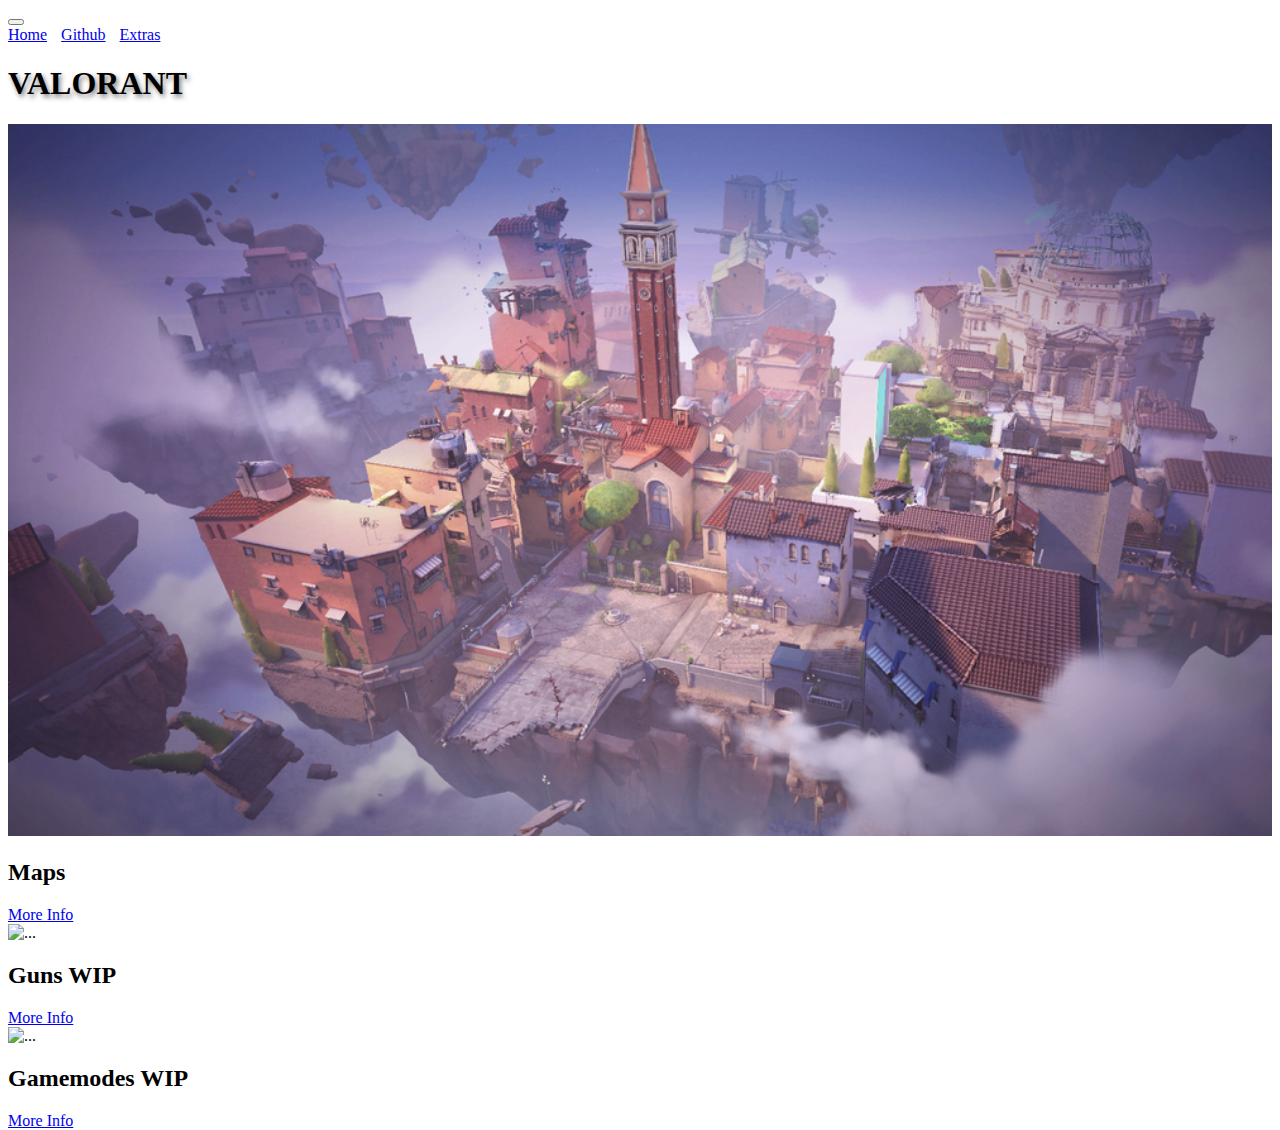
==== index.html @ faf62808 "added game mode buttons" ====
<!doctype html>
<html lang="en">

<head>
    <meta charset=" utf-8">
    <meta name="viewport" content="width=device-width, initial-scale=1">
    <meta name="description" content="Description of Valorant">
    <meta name="author" content="Brian Cheung">
    <!-- Bootstrap CSS -->
    <link href="https://cdn.jsdelivr.net/npm/bootstrap@5.0.0-beta2/dist/css/bootstrap.min.css" rel="stylesheet"
        integrity="sha384-BmbxuPwQa2lc/FVzBcNJ7UAyJxM6wuqIj61tLrc4wSX0szH/Ev+nYRRuWlolflfl" crossorigin="anonymous">
    <link href="style.css" rel="stylesheet">
    <link rel="shortcut icon" type="image/png" href="./imgs/favicon.jpg">
    <!-- Option 1: Bootstrap Bundle with Popper -->
    <script src="https://cdn.jsdelivr.net/npm/bootstrap@5.0.0-beta2/dist/js/bootstrap.bundle.min.js"
        integrity="sha384-b5kHyXgcpbZJO/tY9Ul7kGkf1S0CWuKcCD38l8YkeH8z8QjE0GmW1gYU5S9FOnJ0" crossorigin="anonymous">
    </script>
    <script src="https://code.jquery.com/jquery-3.2.1.slim.min.js"
        integrity="sha384-KJ3o2DKtIkvYIK3UENzmM7KCkRr/rE9/Qpg6aAZGJwFDMVNA/GpGFF93hXpG5KkN" crossorigin="anonymous">
    </script>
    <script src="https://cdnjs.cloudflare.com/ajax/libs/popper.js/1.12.9/umd/popper.min.js"
        integrity="sha384-ApNbgh9B+Y1QKtv3Rn7W3mgPxhU9K/ScQsAP7hUibX39j7fakFPskvXusvfa0b4Q" crossorigin="anonymous">
    </script>
    <script src="https://maxcdn.bootstrapcdn.com/bootstrap/4.0.0/js/bootstrap.min.js"
        integrity="sha384-JZR6Spejh4U02d8jOt6vLEHfe/JQGiRRSQQxSfFWpi1MquVdAyjUar5+76PVCmYl" crossorigin="anonymous">
    </script>

    <title>Valorant Info</title>
</head>

<body class="bg-dark text-white text-center bg-img7">
    <!-- Navbar -->
    <nav class="navbar navbar-dark navbar-expand-lg">
        <div class="container-fluid">
            <a class="navbar-brand" href="index.html">
            </a>
            <button class="navbar-toggler" type="button" data-bs-toggle="collapse" data-bs-target="#navbarNavAltMarkup"
                aria-controls="navbarNavAltMarkup" aria-expanded="false" aria-label="Toggle navigation">
                <span class="navbar-toggler-icon">
                </span>
            </button>
            <div class="collapse navbar-collapse" id="navbarNavAltMarkup">
                <div class="navbar-nav">
                    <a class="btn btn-primary" aria-current="page" href="#">Home</a>
                    <a class="btn btn-primary" href="https://github.com/BrianCheung1/ValorantMaps"
                        target="_blank">Github</a>
                    <a class="btn btn-primary" href="#">Extras</a>
                </div>
            </div>
        </div>
    </nav>

    <!-- Title -->
    <h1 class="shadow-title"><span class="text-danger ">VALORANT</span> </h1>


    <div class="container-fluid">
        <div class="row justify-content-center ">

            <div class="col-xl-3 mb-2 ">
                <div class="card bg-dark homescreencards ">
                    <div class="card-img-wrap"><img src="./imgs/Loading_Screen_Ascent.png" class="card-img-top"
                            alt="..."></div>
                    <div class="card-body">

                    </div>
                    <div class="card-footer border-dark bg-dark">
                        <h2 class="card-title">Maps</h2>
                        <a href="maps.html" class="btn btn-danger">More Info</a>
                    </div>
                </div>
            </div>

            <div class="col-xl-3 mb-2 my-auto">
                <div class="card bg-dark homescreencards">

                    <div class="card-img-wrap"><img src="./imgs/allguns.jpg" class="card-img-top" alt="..."></div>
                    <div class="card-body">
                    </div>

                    <div class="card-footer border-dark bg-dark">
                        <h2>Guns WIP</h2>
                        <a href="guns.html" class="btn btn-danger">More Info</a>
                    </div>

                </div>
            </div>

            <div class="col-xl-3 mb-2 my-auto">
                <div class="card bg-dark homescreencards">
                    <div class="card-img-wrap"><img src="./imgs/gamemodespreview.jpg" class="card-img-top" alt="...">
                    </div>
                    <div class="card-body">


                    </div>
                    <div class="card-footer border-dark bg-dark">
                        <h2 class="card-title">Gamemodes WIP</h2>
                        <a href="gamemodes.html" class="btn btn-danger">More Info</a>
                    </div>
                </div>
            </div>

        </div>
    </div>
    

</body>

</html>
---- style.css ----
.navbar-brand {
    position: relative;
    background: url(./imgs/valorant.png);
    width: 48px;
    height: 32.72px;
    background-size: cover;
    background-repeat: no-repeat;
    background-position: center;
}

.navbar-nav {
    margin-left: auto;
}

.navbar-nav a {
    margin-left: auto;
    margin-right: 10px;
    margin-top: 5px;
}

.bg-img {
    background-image: url(./imgs/Killjoy1.png), url(./imgs/Raze.png), url(./imgs/Homescreen.png);
    background-repeat: no-repeat;
    background-position: -5% , 110%;
    background-attachment: fixed;
}

.bg-img2 {
    background-image: url(./imgs/Loading_Screen_Ascent.png);
    height: 100%;
    width: auto;
    /* Center and scale the image nicely */
    background-position: center;
    background-repeat: no-repeat;
    background-size: cover;
    background-attachment: fixed;

}

.bg-img3 {
    background-image: url(./imgs/Loading_Screen_Bind.png);
    height: 100%;
    width: auto;
    /* Center and scale the image nicely */
    background-position: center;
    background-repeat: no-repeat;
    background-size: cover;
    background-attachment: fixed;

}

.bg-img4 {
    background-image: url(./imgs/Loading_Screen_Haven.png);
    height: 100%;
    width: auto;
    /* Center and scale the image nicely */
    background-position: center;
    background-repeat: no-repeat;
    background-size: cover;
    background-attachment: fixed;

}

.bg-img5 {
    background-image: url(./imgs/Loading_Icebox.png);
    height: 100%;
    width: auto;
    /* Center and scale the image nicely */
    background-position: center;
    background-repeat: no-repeat;
    background-size: cover;
    background-attachment: fixed;

}

.bg-img6 {
    background-image: url(./imgs/Loading_Screen_Split.png);
    height: 100%;
    width: auto;
    /* Center and scale the image nicely */
    background-position: center;
    background-repeat: no-repeat;
    background-size: cover;
    background-attachment: fixed;

}

.bg-img7 {
    background-image: url(./imgs/Homescreen.png);
    height: 100%;
    width: auto;
    /* Center and scale the image nicely */
    background-position: center;
    background-repeat: no-repeat;
    background-size: cover;
    background-attachment: fixed;


}

.bg-img8 {
    background-image: url(./imgs/gunsbackground.jpg);
    height: 100%;
    width: auto;
    /* Center and scale the image nicely */
    background-position: center;
    background-repeat: no-repeat;
    background-size: cover;
    background-attachment: fixed;
}

.bg-img9 {
    background-image: url(./imgs/ValorantLoadScreen.jpg);
    height: 100%;
    width: auto;
    /* Center and scale the image nicely */
    background-position: center;
    background-repeat: no-repeat;
    background-size: cover;
    background-attachment: fixed;
}


.shadow-title {
    text-shadow: 2px 3px 5px rgba(0, 0, 0, 0.5);
}

.carousel-control-next,
.carousel-control-prev

/*, .carousel-indicators */
    {
    filter: invert(100%);
}

a:hover,
a:active,
a:focus {
    color: #c33;
}

.card-img-wrap {
    overflow: hidden;
    position: relative;
}

.card-img-wrap:after {
    content: '';
    position: absolute;
    top: 0;
    left: 0;
    right: 0;
    bottom: 0;
    background: rgba(255, 255, 255, 0.3);
    opacity: 0;
    transition: opacity .25s;
}

.card-img-wrap img {
    transition: transform .25s;
    width: 100%;
}

.card-img-wrap:hover img {
    transform: scale(1.2);
}

.homescreencards:hover {
    box-shadow: 0 4px 6px 0 rgba(22, 22, 26, 0.18);
}

.mapcard:hover {
    box-shadow: 0 4px 6px 0 rgba(22, 22, 26, 0.18);
}

.mapbuttons {
    width: 75px !important;
    border-radius: 0px;
}

.mapbuttons:hover {
    transform: scale(1.2);
    transition-duration: .5s;
    -webkit-transition: transform .1s ease-in-out;
}

.cardmap {
    background-color: #180e31;
}


.fa-angle-right {
    transition: all .2s ease;
}

.fa-angle-right:hover {
    color: red;
    transform: rotate(90deg);
    transition: transform 0.2s ease-in-out;
}

.gun-img {
    transition: all .1s ease;
    
}

.gun-img:hover {
    transform: scale(1.1);
    transition-duration: .5s;
    -webkit-transition: transform .1s ease-in-out;
}

.right {
    float: right;
}

.left {
    float: left;
}

.text-bolded {
    font: small-caps bold 24px/2 cursive;
    color: white !important;
}

.borderforcontainers {
    border: 1px dotted #cc2222;
}

.container {
    height: 100%;
}

html, body {
    height: 100%;
}
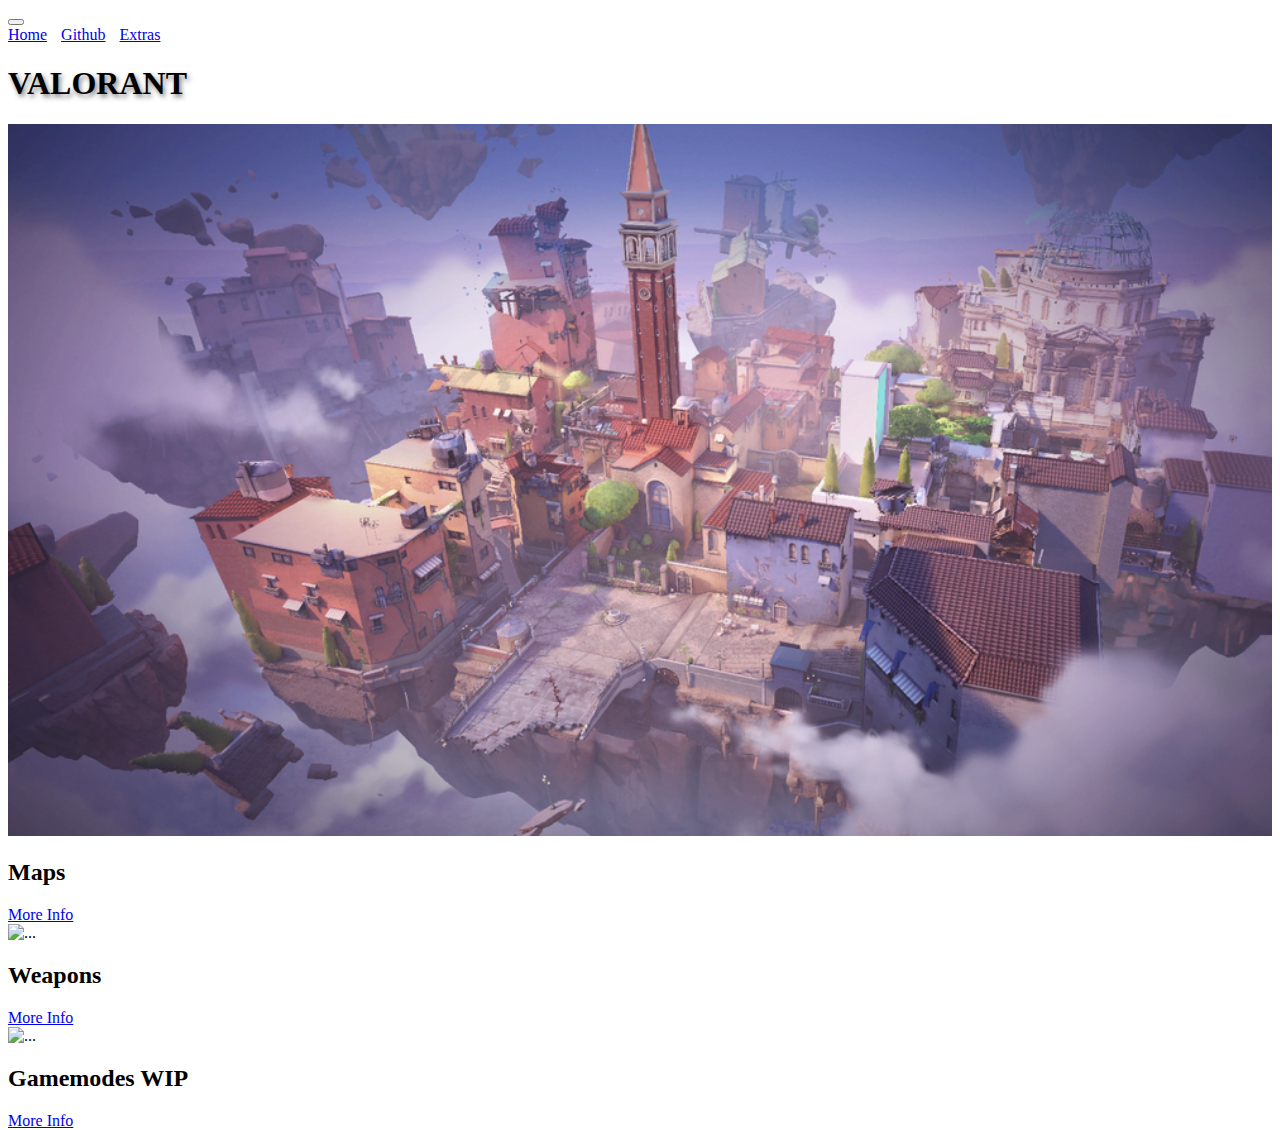
==== commit 544e3a9f: "changed col size and added knife" ====
--- a/index.html
+++ b/index.html
@@ -41,10 +41,10 @@
             </button>
             <div class="collapse navbar-collapse" id="navbarNavAltMarkup">
                 <div class="navbar-nav">
-                    <a class="btn btn-primary" aria-current="page" href="#">Home</a>
-                    <a class="btn btn-primary" href="https://github.com/BrianCheung1/ValorantMaps"
+                    <a class="btn btn-danger" aria-current="page" href="#">Home</a>
+                    <a class="btn btn-danger" href="https://github.com/BrianCheung1/ValorantMaps"
                         target="_blank">Github</a>
-                    <a class="btn btn-primary" href="#">Extras</a>
+                    <a class="btn btn-danger" href="#">Extras</a>
                 </div>
             </div>
         </div>
@@ -79,7 +79,7 @@
                     </div>
 
                     <div class="card-footer border-dark bg-dark">
-                        <h2>Guns WIP</h2>
+                        <h2>Weapons</h2>
                         <a href="guns.html" class="btn btn-danger">More Info</a>
                     </div>
 
--- a/style.css
+++ b/style.css
@@ -219,7 +219,7 @@
 }
 
 .text-bolded {
-    font: small-caps bold 24px/2 cursive;
+    font: small-caps bold 24px/2;
     color: white !important;
 }
 
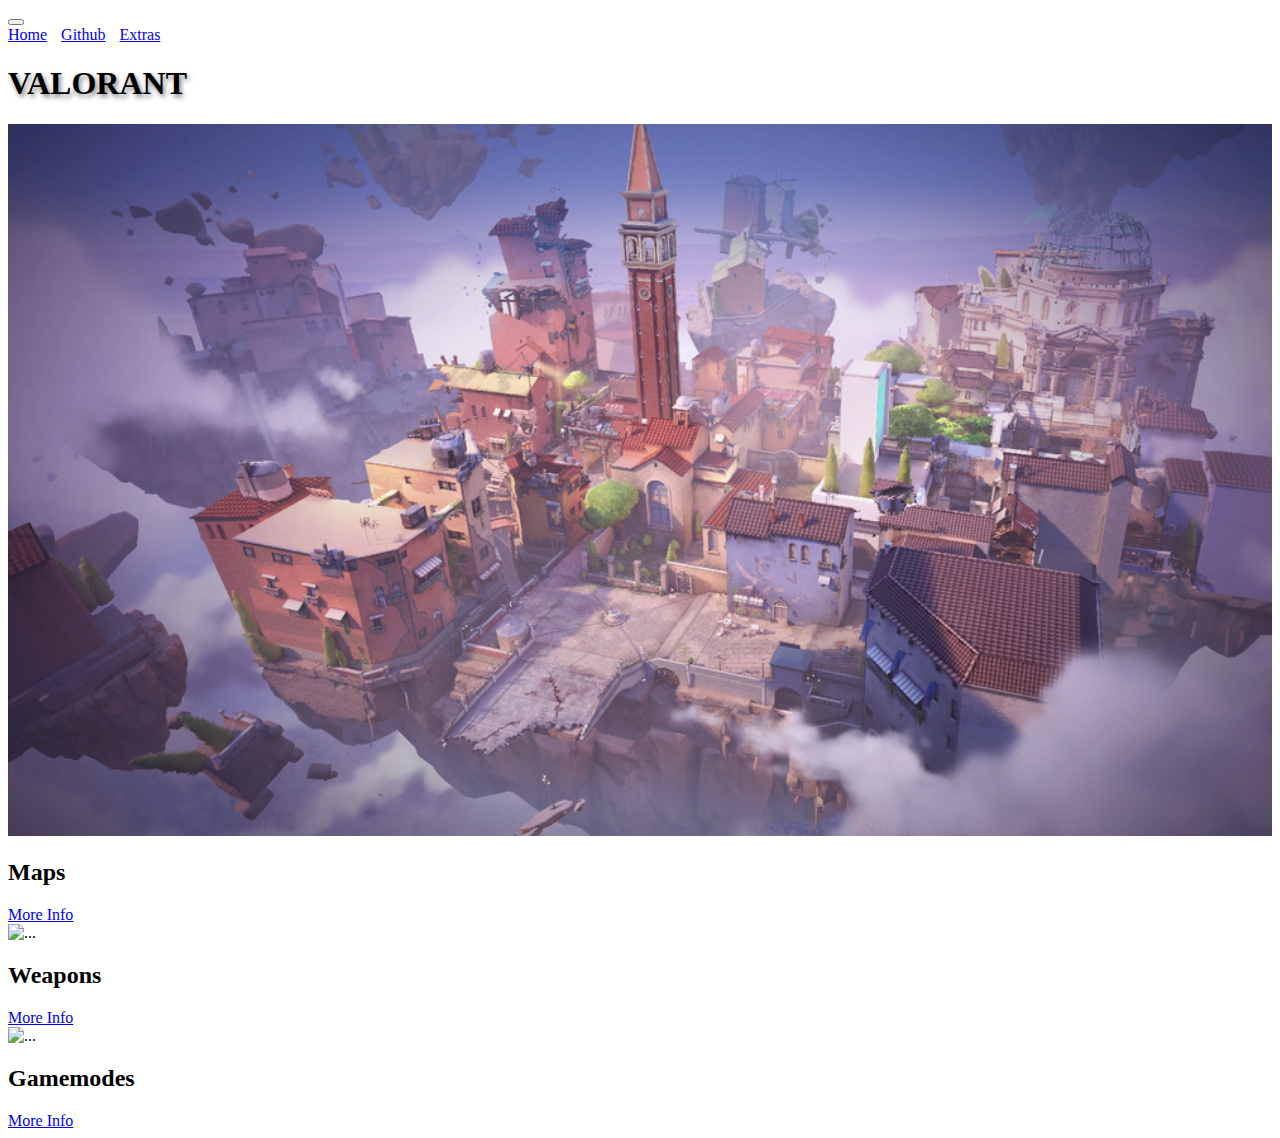
==== commit 3f40b0d4: "added extra mode info" ====
--- a/index.html
+++ b/index.html
@@ -95,7 +95,7 @@
 
                     </div>
                     <div class="card-footer border-dark bg-dark">
-                        <h2 class="card-title">Gamemodes WIP</h2>
+                        <h2 class="card-title">Gamemodes</h2>
                         <a href="gamemodes.html" class="btn btn-danger">More Info</a>
                     </div>
                 </div>
--- a/style.css
+++ b/style.css
@@ -21,7 +21,7 @@
 .bg-img {
     background-image: url(./imgs/Killjoy1.png), url(./imgs/Raze.png), url(./imgs/Homescreen.png);
     background-repeat: no-repeat;
-    background-position: -5% , 110%;
+    background-position: -5%, 110%;
     background-attachment: fixed;
 }
 
@@ -201,7 +201,7 @@
 
 .gun-img {
     transition: all .1s ease;
-    
+
 }
 
 .gun-img:hover {
@@ -227,10 +227,59 @@
     border: 1px dotted #cc2222;
 }
 
-.container {
-    height: 100%;
-}
-
-html, body {
-    height: 100%;
+
+.slide-in {
+    animation: slide-in 1s ease-out;
+    -webkit-animation: slide-in 1s ease-out;
+}
+
+@keyframes slide-in {
+    0% {
+        opacity: 0;
+        transform: translateX(100%);
+    }
+
+    100% {
+        opacity: 1;
+        transform: translateX(0%);
+    }
+}
+
+@-webkit-keyframes slide-in {
+    0% {
+        opacity: 0;
+        transform: translateX(100%);
+    }
+    100% {
+        opacity: 1;
+        -webkit-transform: translateX(0%);
+    }
+}
+
+.slide-up {
+    animation: slide-up 1s ease-out;
+    -webkit-animation: slide-up 1s ease-out;
+}
+
+@keyframes slide-up {
+    0% {
+        opacity: 0;
+        transform: translateY(100%);
+    }
+
+    100% {
+        opacity: 1;
+        transform: translateY(0%);
+    }
+}
+
+@-webkit-keyframes slide-up {
+    0% {
+        opacity: 0;
+        transform: translateY(100%);
+    }
+    100% {
+        opacity: 1;
+        -webkit-transform: translateY(0%);
+    }
 }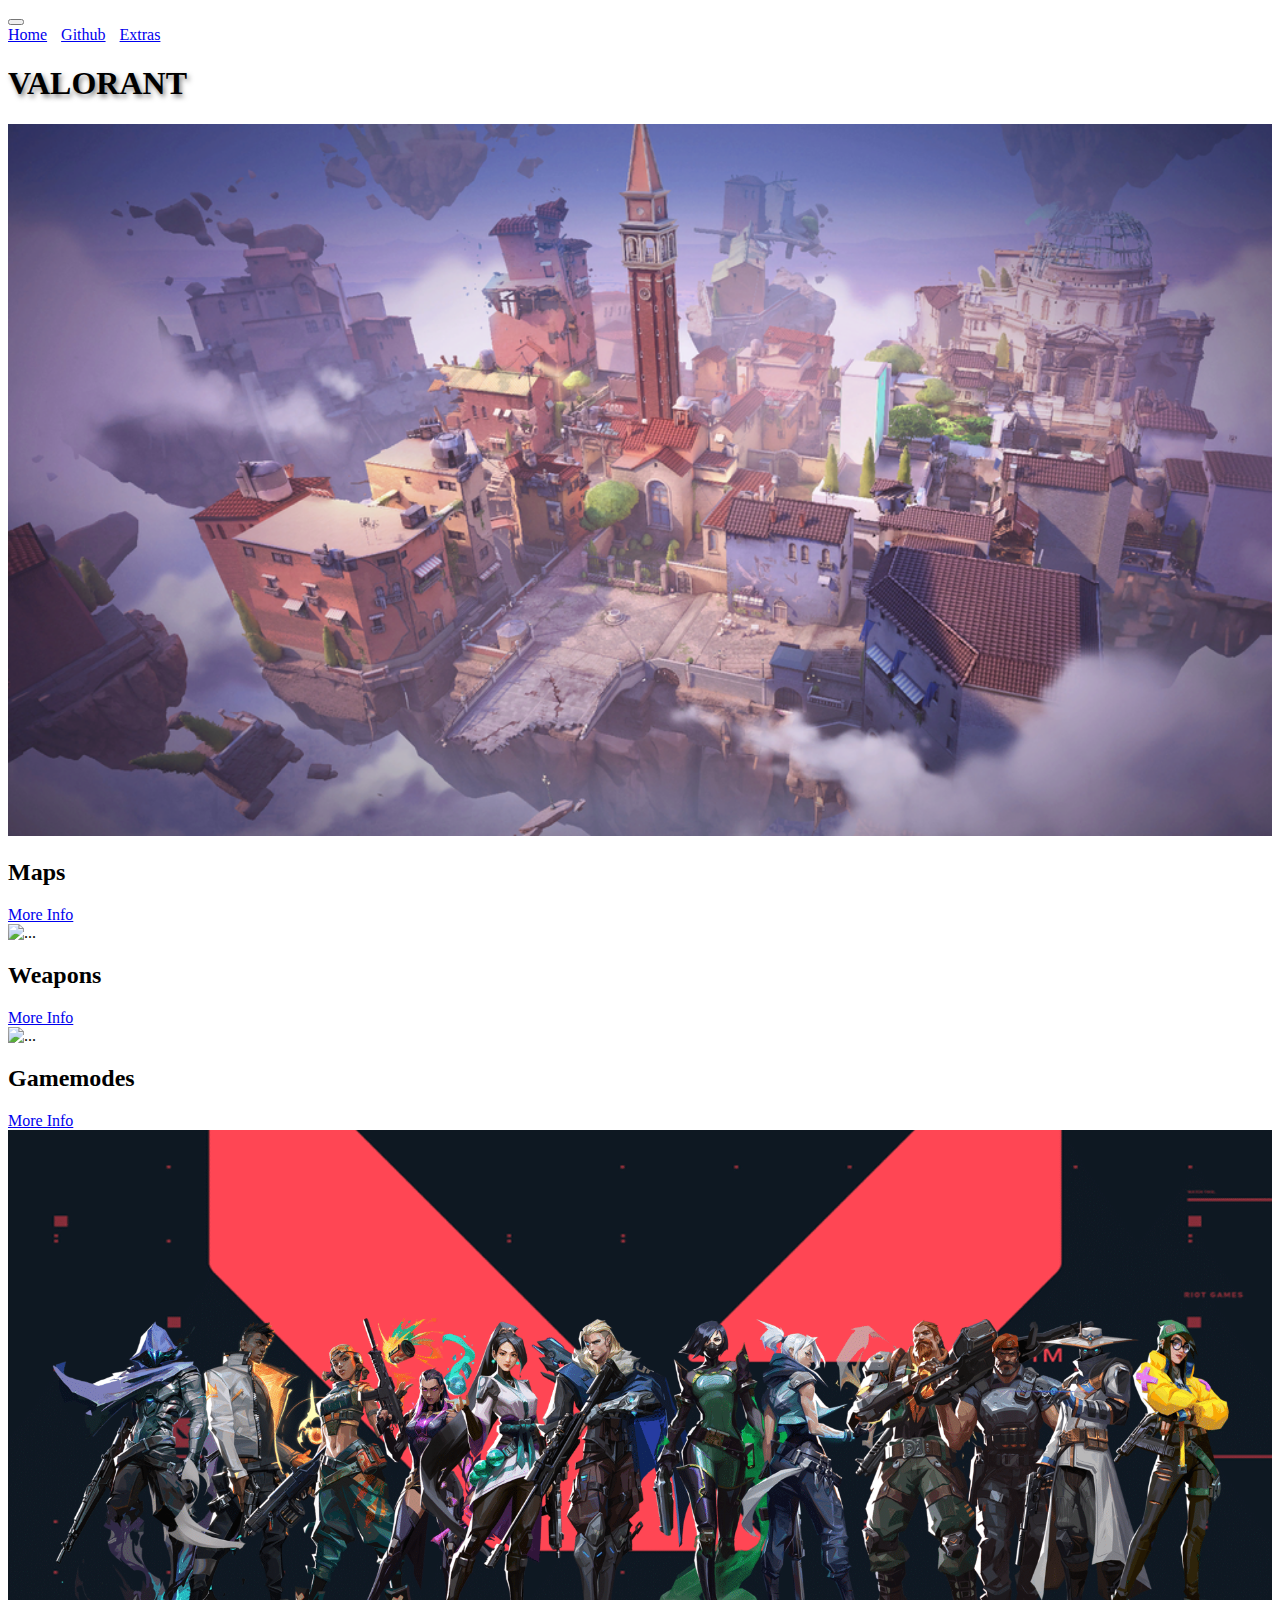
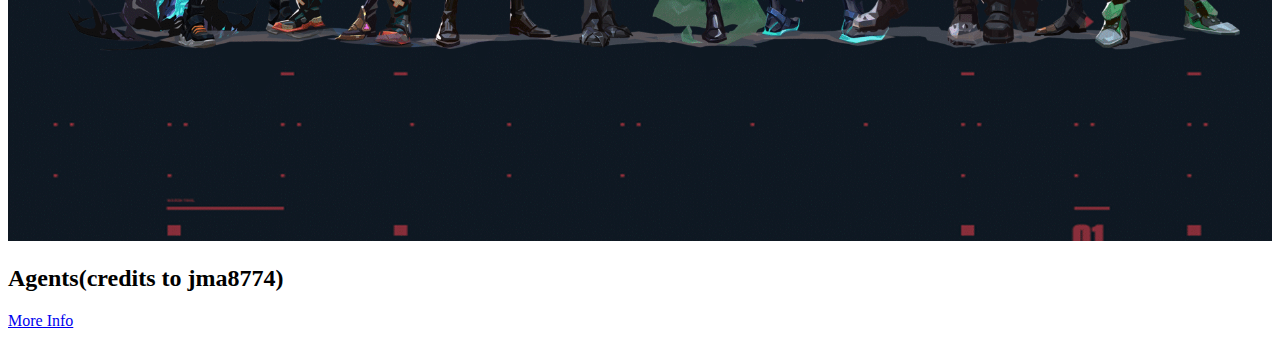
==== commit c081c462: "added external agents site" ====
--- a/index.html
+++ b/index.html
@@ -102,6 +102,22 @@
             </div>
 
         </div>
+        <div class="row justify-content-center ">
+            <div class="col-xl-3 mb-2 my-auto">
+                <div class="card bg-dark homescreencards">
+                    <div class="card-img-wrap"><img src="./imgs/agents.png" class="card-img-top" alt="...">
+                    </div>
+                    <div class="card-body">
+
+
+                    </div>
+                    <div class="card-footer border-dark bg-dark">
+                        <h2 class="card-title">Agents(credits to jma8774)</h2>
+                        <a href="./Valorant-Agents-Website/agents.html" class="btn btn-danger">More Info</a>
+                    </div>
+                </div>
+            </div>
+        </div>
     </div>
     
 
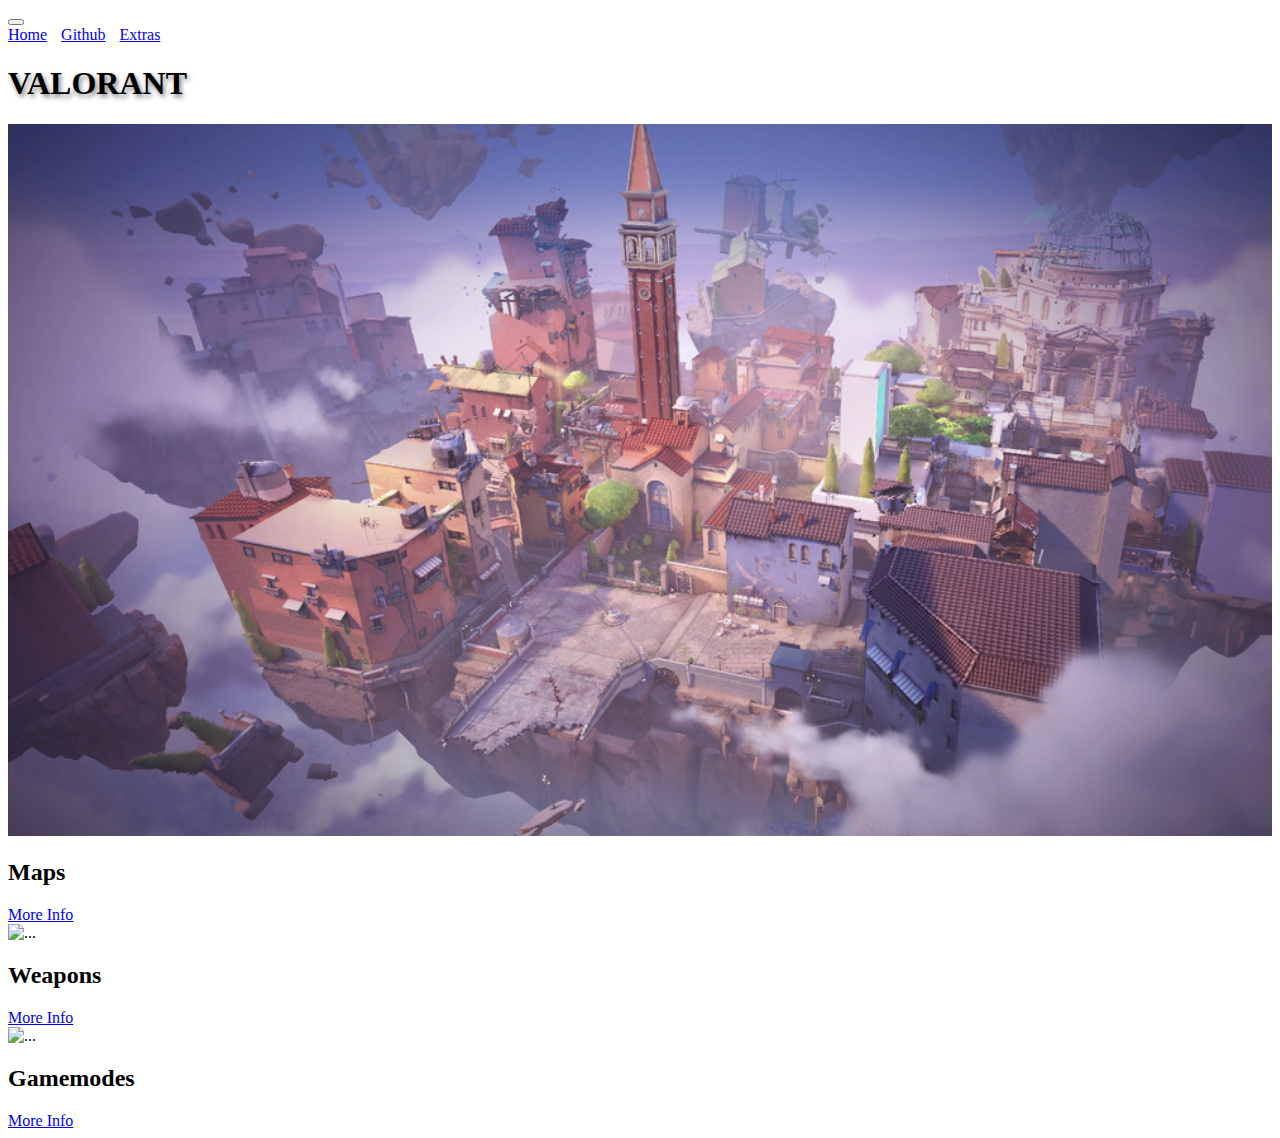
==== commit 0255f3ed: "Revert "added external agents site"" ====
--- a/index.html
+++ b/index.html
@@ -102,22 +102,6 @@
             </div>
 
         </div>
-        <div class="row justify-content-center ">
-            <div class="col-xl-3 mb-2 my-auto">
-                <div class="card bg-dark homescreencards">
-                    <div class="card-img-wrap"><img src="./imgs/agents.png" class="card-img-top" alt="...">
-                    </div>
-                    <div class="card-body">
-
-
-                    </div>
-                    <div class="card-footer border-dark bg-dark">
-                        <h2 class="card-title">Agents(credits to jma8774)</h2>
-                        <a href="./Valorant-Agents-Website/agents.html" class="btn btn-danger">More Info</a>
-                    </div>
-                </div>
-            </div>
-        </div>
     </div>
     
 
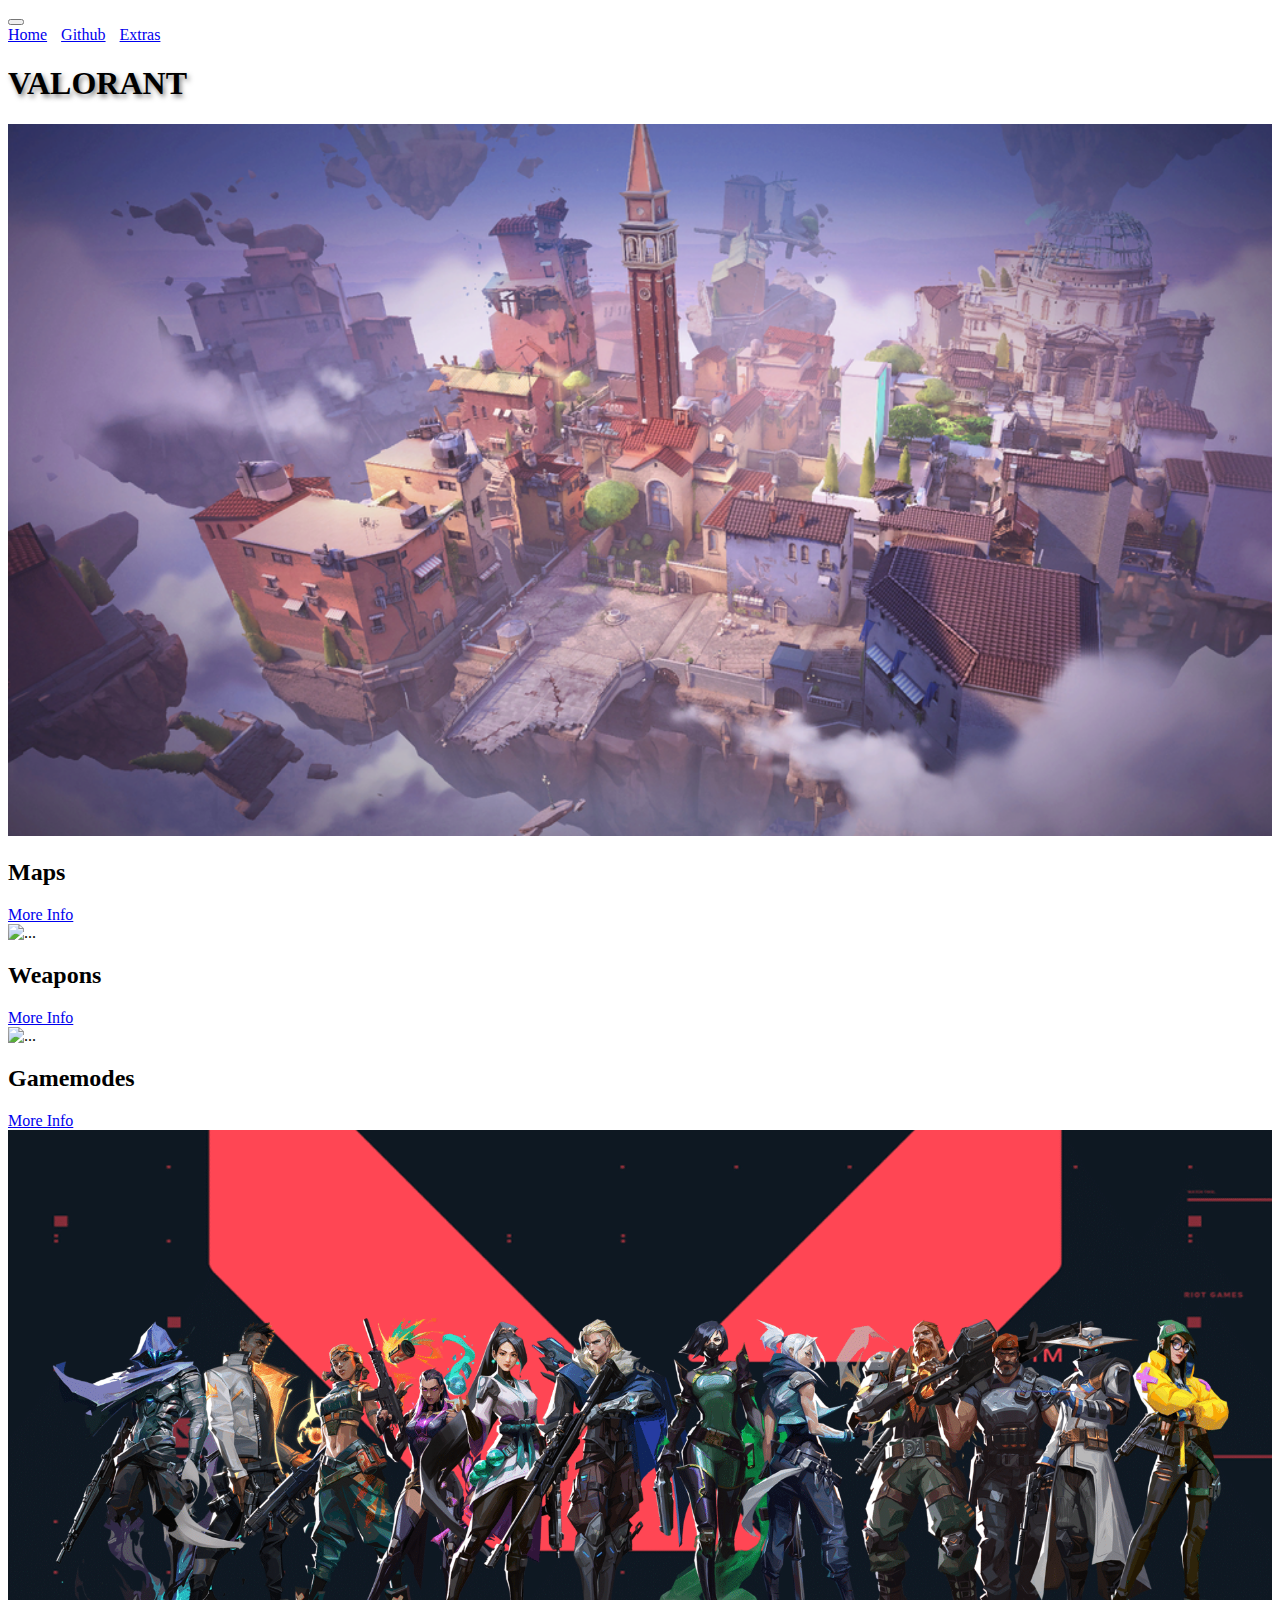
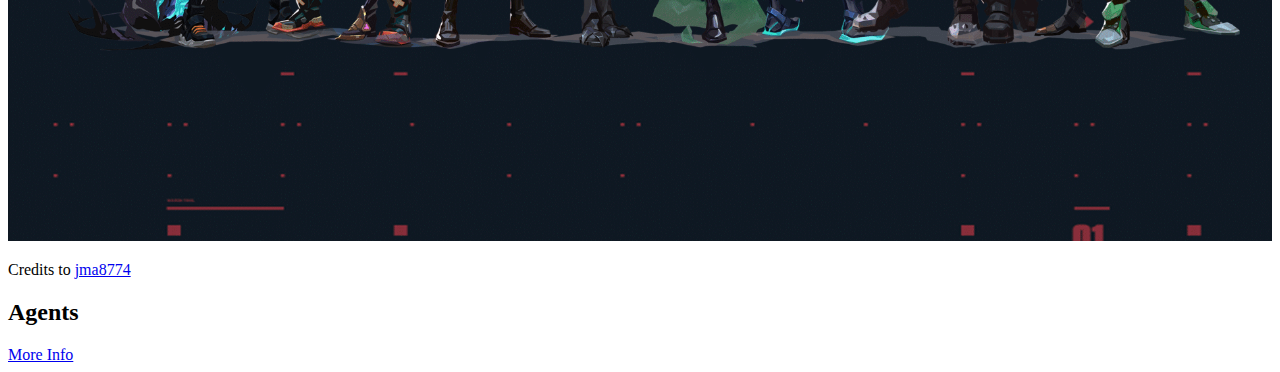
==== commit f5accd3c: "added external site" ====
--- a/index.html
+++ b/index.html
@@ -101,9 +101,25 @@
                 </div>
             </div>
 
+            <div class="w-100"></div>
+
+            <div class="col-xl-3 mb-2 my-auto">
+                <div class="card bg-dark homescreencards">
+                    <div class="card-img-wrap"><img src="./imgs/agents.png" class="card-img-top" alt="...">
+                    </div>
+                    <div class="card-body">
+                        <p>Credits to <a href='https://github.com/jma8774/Valorant-Agents-Website' target="_blank">jma8774</a></p>
+                    </div>
+                    <div class="card-footer border-dark bg-dark">
+                        <h2 class="card-title">Agents</br></h2>
+                        <a href="./Valorant-Agents/index.html" class="btn btn-danger">More Info</a>
+                    </div>
+                </div>
+            </div>
+
         </div>
     </div>
-    
+
 
 </body>
 
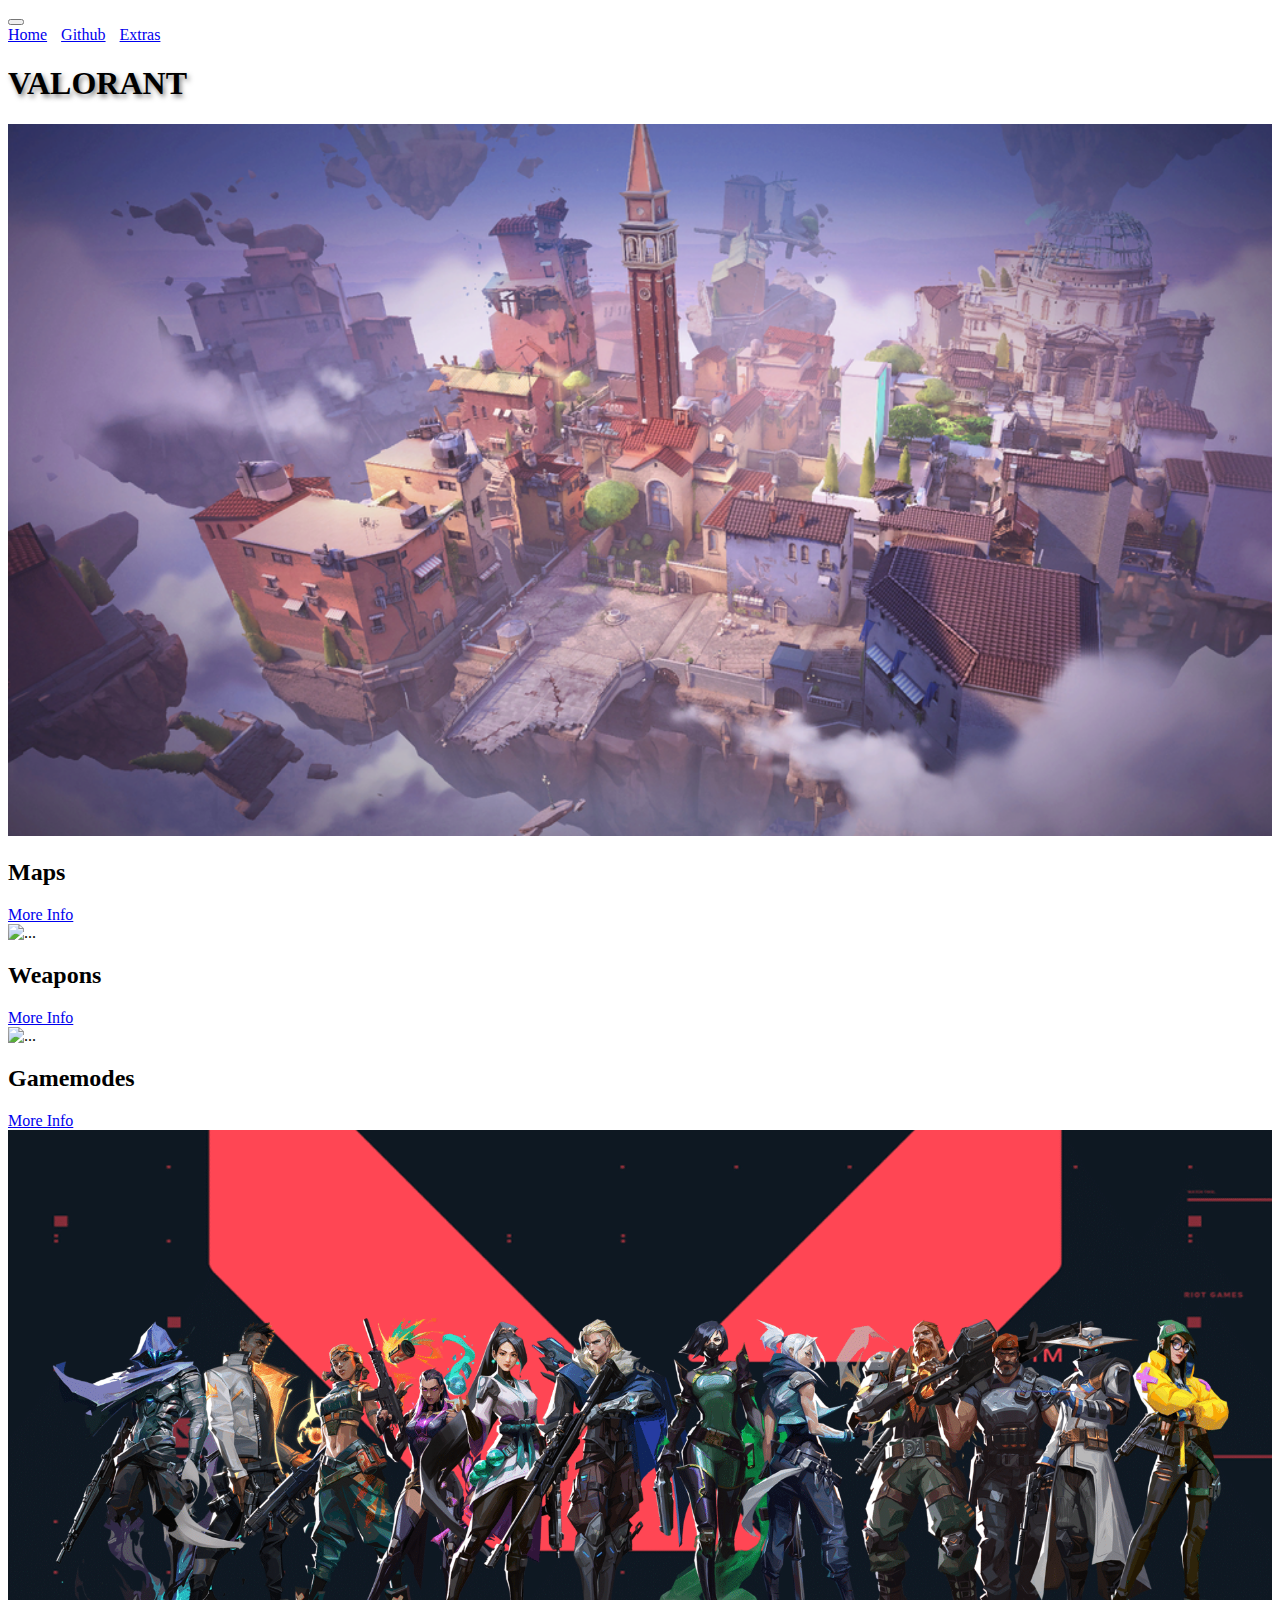
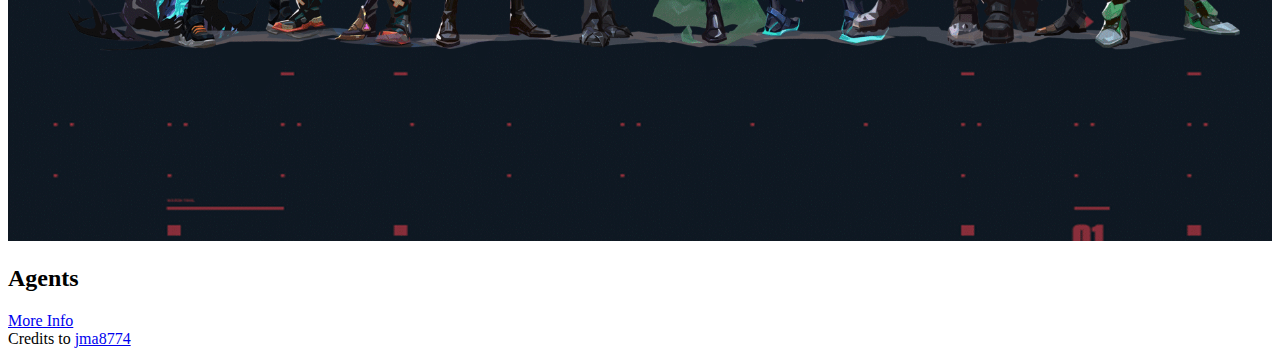
==== commit 8f5fbefe: "added yoru/videos" ====
--- a/index.html
+++ b/index.html
@@ -61,9 +61,6 @@
                 <div class="card bg-dark homescreencards ">
                     <div class="card-img-wrap"><img src="./imgs/Loading_Screen_Ascent.png" class="card-img-top"
                             alt="..."></div>
-                    <div class="card-body">
-
-                    </div>
                     <div class="card-footer border-dark bg-dark">
                         <h2 class="card-title">Maps</h2>
                         <a href="maps.html" class="btn btn-danger">More Info</a>
@@ -75,9 +72,6 @@
                 <div class="card bg-dark homescreencards">
 
                     <div class="card-img-wrap"><img src="./imgs/allguns.jpg" class="card-img-top" alt="..."></div>
-                    <div class="card-body">
-                    </div>
-
                     <div class="card-footer border-dark bg-dark">
                         <h2>Weapons</h2>
                         <a href="guns.html" class="btn btn-danger">More Info</a>
@@ -89,10 +83,6 @@
             <div class="col-xl-3 mb-2 my-auto">
                 <div class="card bg-dark homescreencards">
                     <div class="card-img-wrap"><img src="./imgs/gamemodespreview.jpg" class="card-img-top" alt="...">
-                    </div>
-                    <div class="card-body">
-
-
                     </div>
                     <div class="card-footer border-dark bg-dark">
                         <h2 class="card-title">Gamemodes</h2>
@@ -107,12 +97,10 @@
                 <div class="card bg-dark homescreencards">
                     <div class="card-img-wrap"><img src="./imgs/agents.png" class="card-img-top" alt="...">
                     </div>
-                    <div class="card-body">
-                        <p>Credits to <a href='https://github.com/jma8774/Valorant-Agents-Website' target="_blank">jma8774</a></p>
-                    </div>
                     <div class="card-footer border-dark bg-dark">
                         <h2 class="card-title">Agents</br></h2>
                         <a href="./Valorant-Agents/index.html" class="btn btn-danger">More Info</a>
+                        <div class="caption text-center">Credits to <a href='https://github.com/jma8774/Valorant-Agents-Website' target="_blank">jma8774</a></div>
                     </div>
                 </div>
             </div>
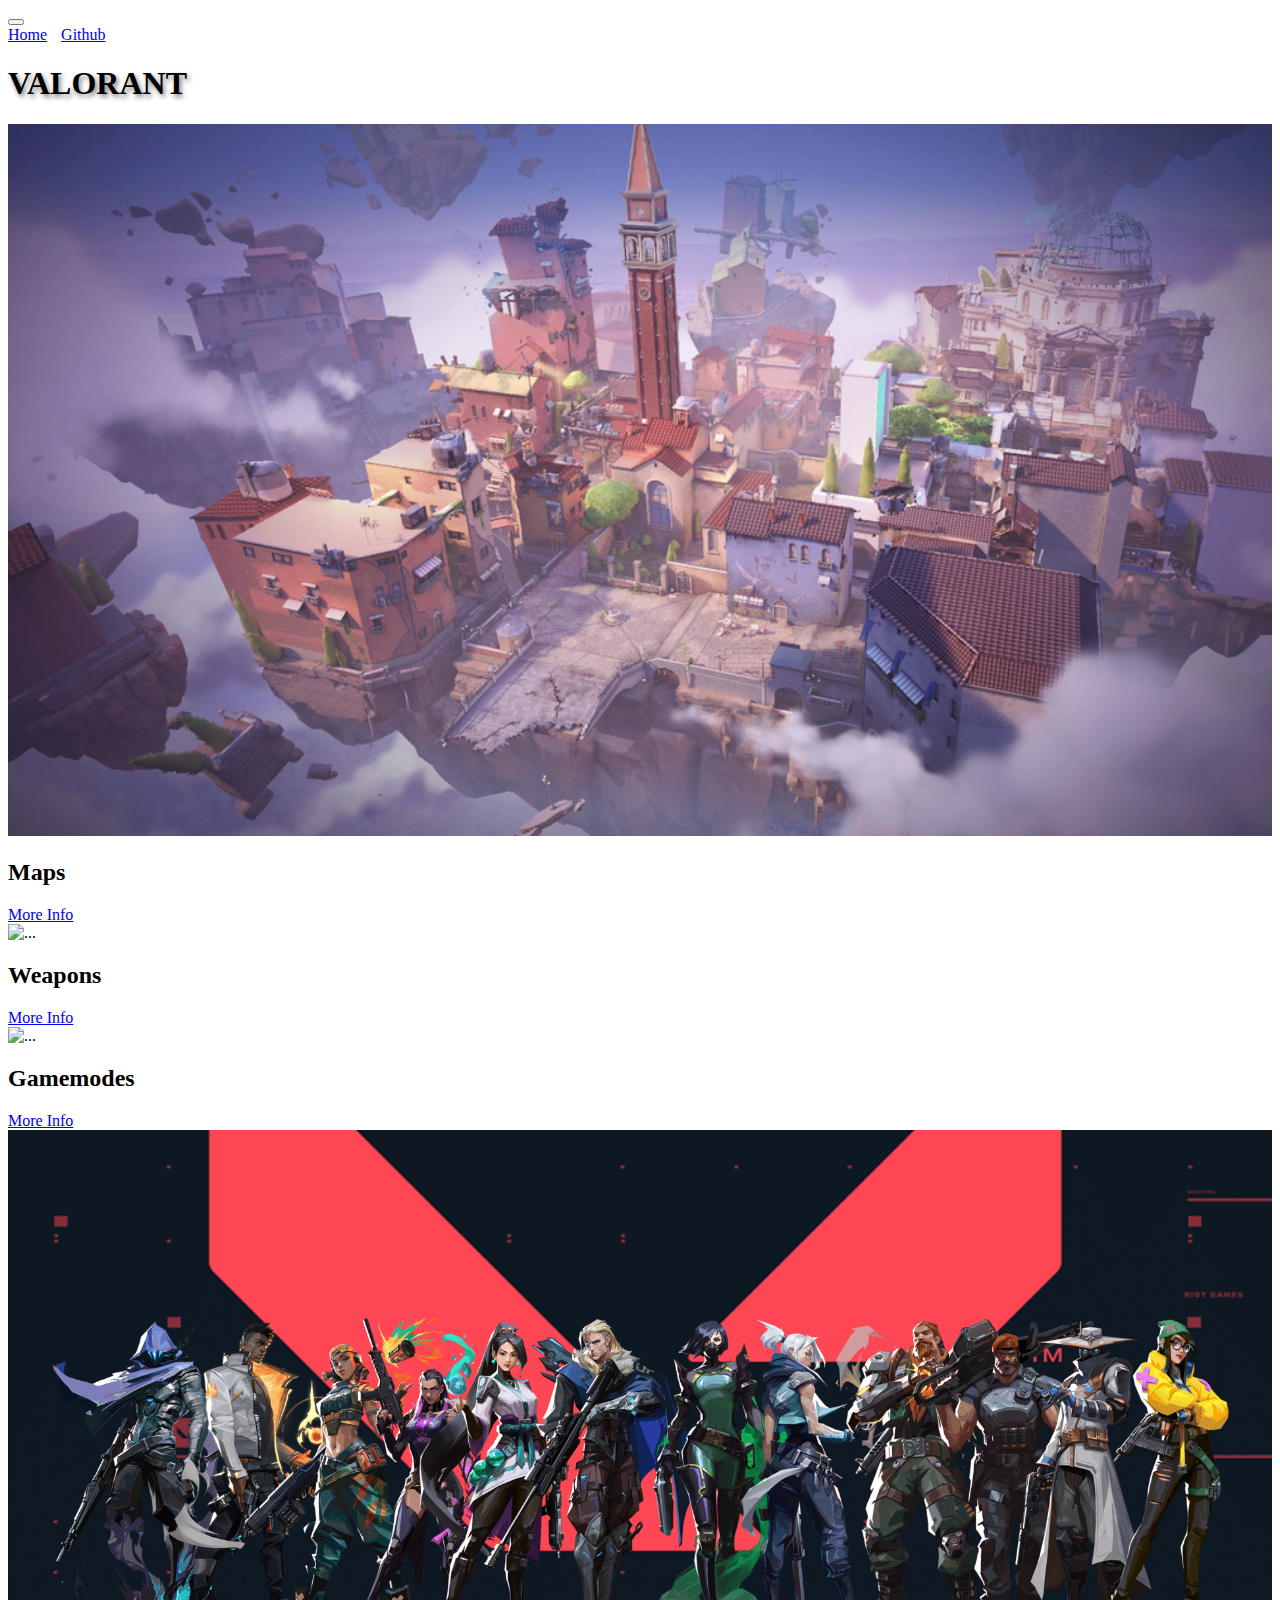
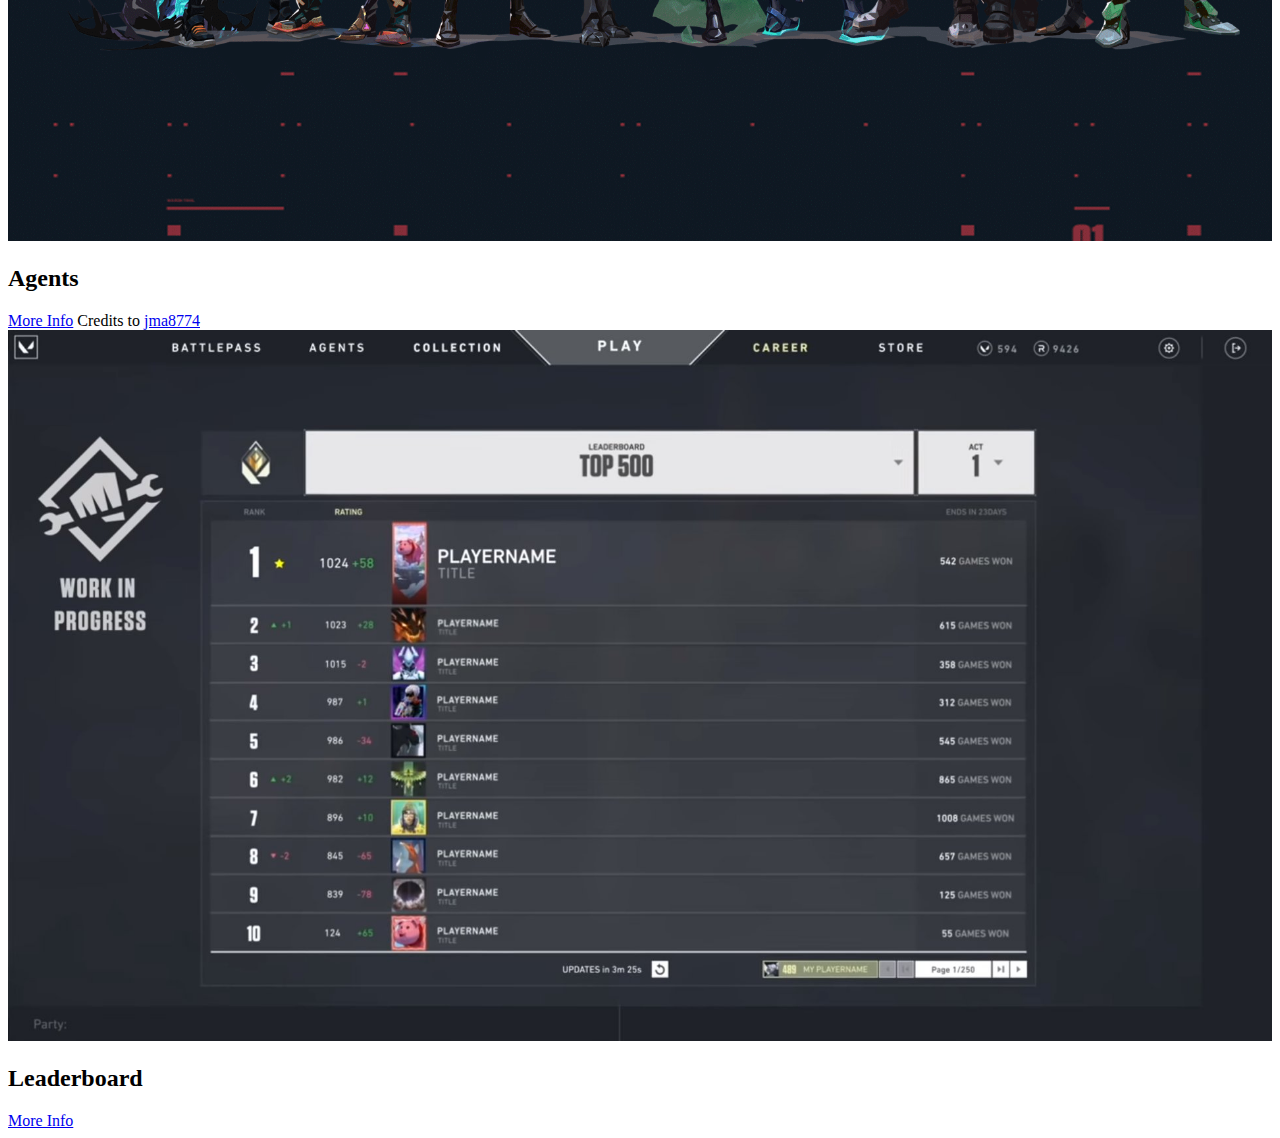
==== commit ba9a9c2d: "added leaderboard page" ====
--- a/index.html
+++ b/index.html
@@ -44,7 +44,6 @@
                     <a class="btn btn-danger" aria-current="page" href="#">Home</a>
                     <a class="btn btn-danger" href="https://github.com/BrianCheung1/ValorantMaps"
                         target="_blank">Github</a>
-                    <a class="btn btn-danger" href="#">Extras</a>
                 </div>
             </div>
         </div>
@@ -57,7 +56,7 @@
     <div class="container-fluid">
         <div class="row justify-content-center ">
 
-            <div class="col-xl-3 mb-2 ">
+            <div class="col-xl-4 mb-2 ">
                 <div class="card bg-dark homescreencards ">
                     <div class="card-img-wrap"><img src="./imgs/Loading_Screen_Ascent.png" class="card-img-top"
                             alt="..."></div>
@@ -68,7 +67,7 @@
                 </div>
             </div>
 
-            <div class="col-xl-3 mb-2 my-auto">
+            <div class="col-xl-4 mb-2 my-auto">
                 <div class="card bg-dark homescreencards">
 
                     <div class="card-img-wrap"><img src="./imgs/allguns.jpg" class="card-img-top" alt="..."></div>
@@ -80,7 +79,7 @@
                 </div>
             </div>
 
-            <div class="col-xl-3 mb-2 my-auto">
+            <div class="col-xl-4 mb-2 my-auto">
                 <div class="card bg-dark homescreencards">
                     <div class="card-img-wrap"><img src="./imgs/gamemodespreview.jpg" class="card-img-top" alt="...">
                     </div>
@@ -91,16 +90,25 @@
                 </div>
             </div>
 
-            <div class="w-100"></div>
-
-            <div class="col-xl-3 mb-2 my-auto">
+            <div class="col-xl-4 mb-2 my-auto">
                 <div class="card bg-dark homescreencards">
                     <div class="card-img-wrap"><img src="./imgs/agents.png" class="card-img-top" alt="...">
                     </div>
                     <div class="card-footer border-dark bg-dark">
                         <h2 class="card-title">Agents</br></h2>
                         <a href="./Valorant-Agents/index.html" class="btn btn-danger">More Info</a>
-                        <div class="caption text-center">Credits to <a href='https://github.com/jma8774/Valorant-Agents-Website' target="_blank">jma8774</a></div>
+                        Credits to <a href='https://github.com/jma8774/Valorant-Agents-Website' target="_blank">jma8774</a>
+                    </div>
+                </div>
+            </div>
+
+            <div class="col-xl-4 mb-2 my-auto">
+                <div class="card bg-dark homescreencards">
+                    <div class="card-img-wrap"><img src="./imgs/leaderboard.jpg" class="card-img-top" alt="...">
+                    </div>
+                    <div class="card-footer border-dark bg-dark">
+                        <h2 class="card-title">Leaderboard</br></h2>
+                        <a href="./leaderboard.html" class="btn btn-danger">More Info</a>
                     </div>
                 </div>
             </div>
--- a/style.css
+++ b/style.css
@@ -19,7 +19,7 @@
 }
 
 .bg-img {
-    background-image: url(./imgs/Killjoy1.png), url(./imgs/Raze.png), url(./imgs/Homescreen.png);
+    background-image: url(./imgs/Killjoy1.png), url(./imgs/Raze.png);
     background-repeat: no-repeat;
     background-position: -5%, 110%;
     background-attachment: fixed;
@@ -282,4 +282,10 @@
         opacity: 1;
         -webkit-transform: translateY(0%);
     }
-}+}
+
+ul.no-bullets {
+    list-style-type: none; /* Remove bullets */
+    padding: 0; /* Remove padding */
+    margin: 0; /* Remove margins */
+  }